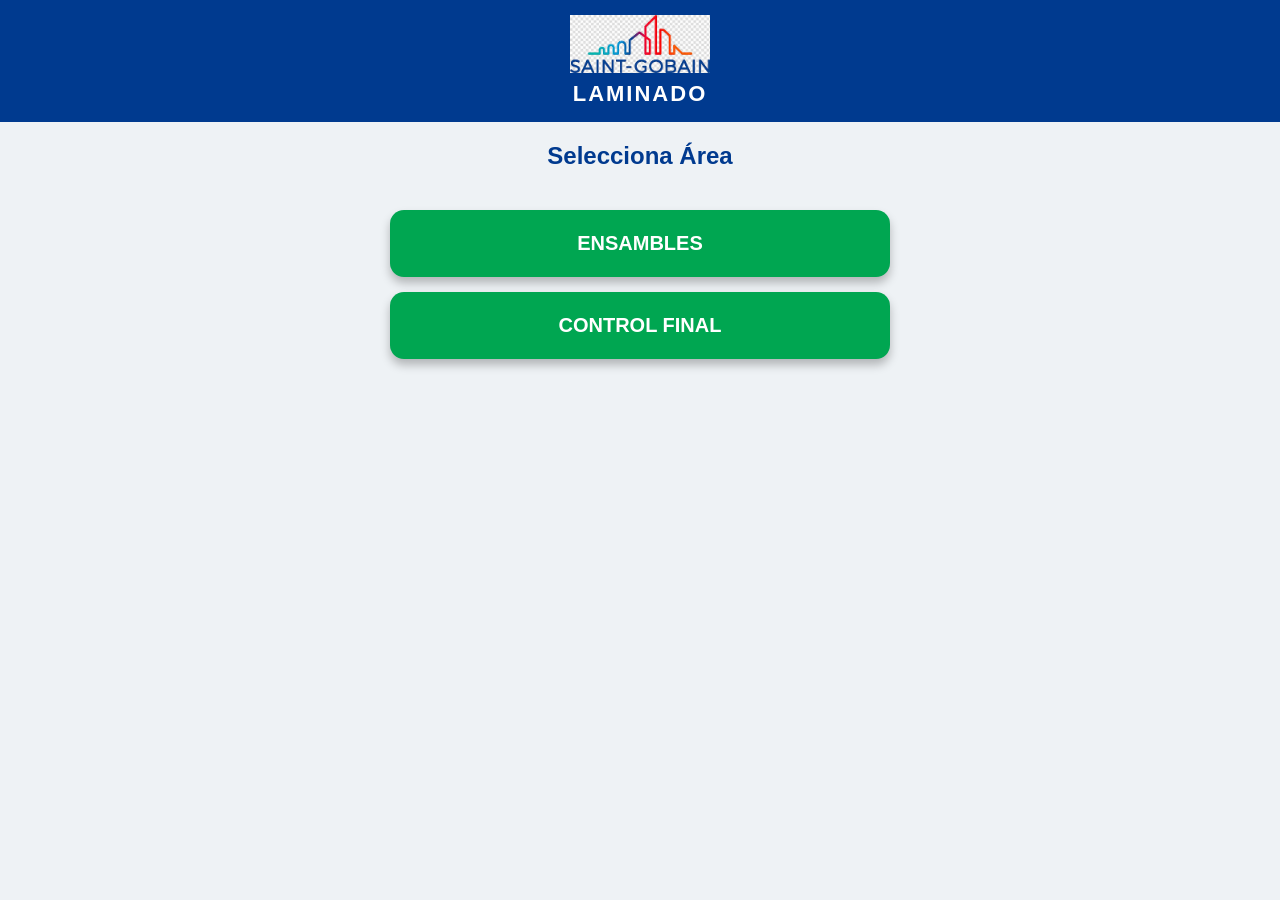
==== index.html @ 23289f36 "ACTUALIZACION" ====
<!DOCTYPE html>
<html lang="es">
<head>
  <meta charset="UTF-8">
  <title>Laminado</title>
  <link rel="stylesheet" href="style.css">
</head>
<body>

<div class="header">
  <img src="logo.png" class="logo">
  <h1>LAMINADO</h1>
</div>

<h2>Selecciona Área</h2>

<div class="grid">
  <button onclick="selectArea('Ensamble')">ENSAMBLES</button>
  <button onclick="selectArea('Control Final')">CONTROL FINAL</button>
</div>

<script src="app.js"></script>
</body>
</html>
---- style.css ----
body {
  font-family: Arial, sans-serif;
  margin: 0;
  background: #eef2f5;
  text-align: center;
}

/* HEADER */
.header {
  background: #003A8F;
  color: white;
  padding: 15px;
  display: flex;
  flex-direction: column;
  align-items: center;
}

.logo {
  width: 140px;
  margin-bottom: 8px;
}

h1 {
  margin: 0;
  font-size: 22px;
  letter-spacing: 2px;
}

/* TITULOS */
h2 {
  margin: 20px 0;
  color: #003A8F;
}

/* GRID */
.grid {
  display: flex;
  flex-direction: column;
  gap: 15px;
  padding: 20px;
  max-width: 500px;
  margin: auto;
}

/* BOTONES */
button {
  padding: 22px;
  font-size: 20px;
  border-radius: 14px;
  border: none;
  background: #00A651;
  color: white;
  font-weight: bold;
  box-shadow: 0 6px 10px rgba(0,0,0,0.25);
}

button:active {
  background: #007a3d;
}

/* BOTON REGRESAR */
.back {
  margin-top: 20px;
  background: #003A8F;
}
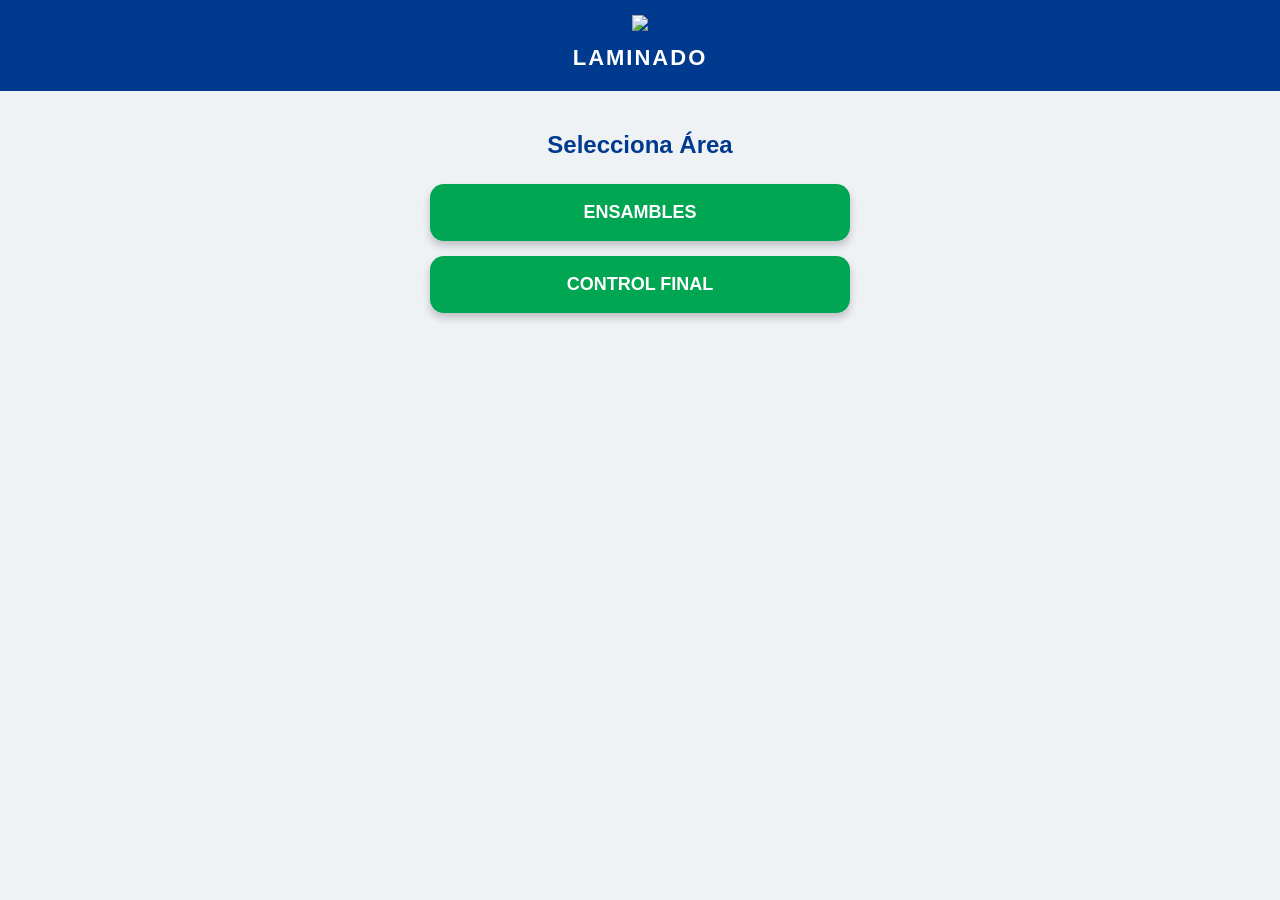
==== commit 643d3352: "NUEVO" ====
--- a/index.html
+++ b/index.html
@@ -2,19 +2,20 @@
 <html lang="es">
 <head>
   <meta charset="UTF-8">
+  <meta name="viewport" content="width=device-width, initial-scale=1.0">
   <title>Laminado</title>
   <link rel="stylesheet" href="style.css">
 </head>
 <body>
 
 <div class="header">
-  <img src="logo.png" class="logo">
+  <img src="logo.svg" class="logo">
   <h1>LAMINADO</h1>
 </div>
 
-<h2>Selecciona Área</h2>
+<div class="container">
+  <h2>Selecciona Área</h2>
 
-<div class="grid">
   <button onclick="selectArea('Ensamble')">ENSAMBLES</button>
   <button onclick="selectArea('Control Final')">CONTROL FINAL</button>
 </div>
--- a/style.css
+++ b/style.css
@@ -2,56 +2,53 @@
   font-family: Arial, sans-serif;
   margin: 0;
   background: #eef2f5;
-  text-align: center;
 }
 
 /* HEADER */
 .header {
   background: #003A8F;
   color: white;
-  padding: 15px;
-  display: flex;
-  flex-direction: column;
-  align-items: center;
+  text-align: center;
+  padding: 15px 10px;
 }
 
 .logo {
-  width: 140px;
-  margin-bottom: 8px;
+  width: 120px;
+  margin-bottom: 5px;
 }
 
+/* CONTENEDOR */
+.container {
+  max-width: 420px;
+  margin: auto;
+  padding: 20px;
+  text-align: center;
+}
+
+/* TITULOS */
 h1 {
-  margin: 0;
+  margin: 5px 0;
   font-size: 22px;
   letter-spacing: 2px;
 }
 
-/* TITULOS */
 h2 {
-  margin: 20px 0;
+  margin-bottom: 25px;
   color: #003A8F;
-}
-
-/* GRID */
-.grid {
-  display: flex;
-  flex-direction: column;
-  gap: 15px;
-  padding: 20px;
-  max-width: 500px;
-  margin: auto;
 }
 
 /* BOTONES */
 button {
-  padding: 22px;
-  font-size: 20px;
+  width: 100%;
+  padding: 18px;
+  margin-bottom: 15px;
+  font-size: 18px;
   border-radius: 14px;
   border: none;
   background: #00A651;
   color: white;
   font-weight: bold;
-  box-shadow: 0 6px 10px rgba(0,0,0,0.25);
+  box-shadow: 0 5px 8px rgba(0,0,0,0.2);
 }
 
 button:active {
@@ -60,6 +57,6 @@
 
 /* BOTON REGRESAR */
 .back {
+  background: #003A8F;
   margin-top: 20px;
-  background: #003A8F;
 }
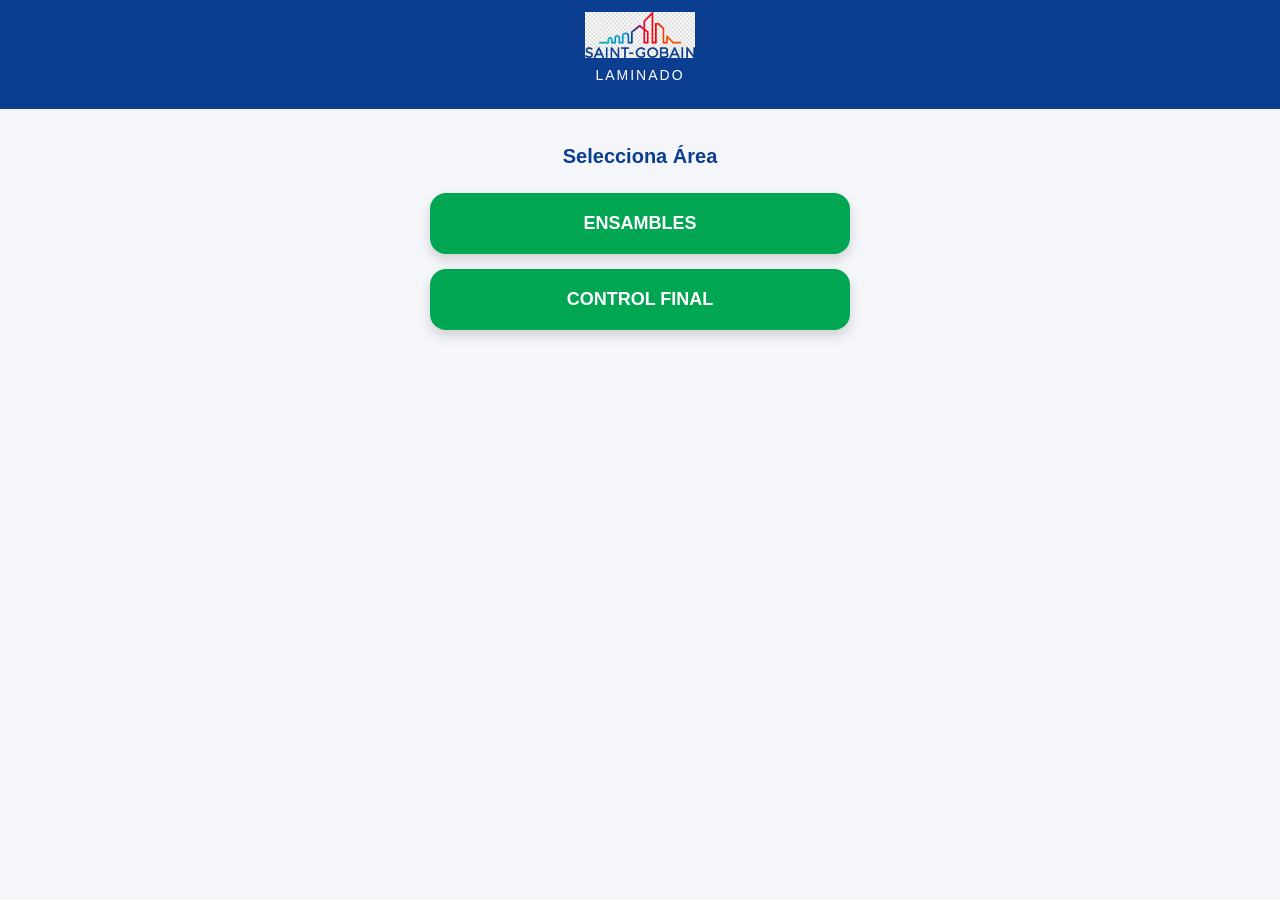
==== commit b9ad1052: "EFECTIVO" ====
--- a/index.html
+++ b/index.html
@@ -9,15 +9,20 @@
 <body>
 
 <div class="header">
-  <img src="logo.svg" class="logo">
-  <h1>LAMINADO</h1>
+  <img src="logo.png" class="logo">
+  <p class="subtitle">LAMINADO</p>
 </div>
 
 <div class="container">
   <h2>Selecciona Área</h2>
 
-  <button onclick="selectArea('Ensamble')">ENSAMBLES</button>
-  <button onclick="selectArea('Control Final')">CONTROL FINAL</button>
+  <button class="card-btn" onclick="selectArea('Ensamble')">
+    ENSAMBLES
+  </button>
+
+  <button class="card-btn" onclick="selectArea('Control Final')">
+    CONTROL FINAL
+  </button>
 </div>
 
 <script src="app.js"></script>
--- a/style.css
+++ b/style.css
@@ -1,62 +1,83 @@
 body {
-  font-family: Arial, sans-serif;
   margin: 0;
-  background: #eef2f5;
+  font-family: 'Segoe UI', Arial, sans-serif;
+  background: #F4F6F9;
+  color: #333;
 }
 
 /* HEADER */
 .header {
-  background: #003A8F;
-  color: white;
+  background: #0B3D91;
   text-align: center;
-  padding: 15px 10px;
+  padding: 12px 10px;
 }
 
 .logo {
-  width: 120px;
-  margin-bottom: 5px;
+  width: 110px;
+}
+
+.subtitle {
+  color: white;
+  font-size: 14px;
+  letter-spacing: 2px;
+  margin-top: 5px;
 }
 
 /* CONTENEDOR */
 .container {
   max-width: 420px;
   margin: auto;
-  padding: 20px;
-  text-align: center;
+  padding: 20px 16px;
 }
 
-/* TITULOS */
-h1 {
-  margin: 5px 0;
-  font-size: 22px;
-  letter-spacing: 2px;
+/* TITULO */
+h2 {
+  text-align: center;
+  margin-bottom: 25px;
+  color: #0B3D91;
+  font-size: 20px;
 }
 
-h2 {
-  margin-bottom: 25px;
-  color: #003A8F;
+/* BOTONES PRINCIPALES */
+.card-btn {
+  width: 100%;
+  padding: 20px;
+  margin-bottom: 15px;
+  border-radius: 16px;
+  border: none;
+  font-size: 18px;
+  font-weight: bold;
+  background: #00A651;
+  color: white;
+  box-shadow: 0 6px 12px rgba(0,0,0,0.15);
+  transition: transform 0.1s;
 }
 
-/* BOTONES */
-button {
+.card-btn:active {
+  transform: scale(0.97);
+}
+
+/* BOTONES LINEAS */
+#lineas button {
   width: 100%;
   padding: 18px;
-  margin-bottom: 15px;
-  font-size: 18px;
+  margin-bottom: 12px;
   border-radius: 14px;
   border: none;
+  font-size: 17px;
   background: #00A651;
   color: white;
   font-weight: bold;
-  box-shadow: 0 5px 8px rgba(0,0,0,0.2);
-}
-
-button:active {
-  background: #007a3d;
 }
 
 /* BOTON REGRESAR */
-.back {
-  background: #003A8F;
-  margin-top: 20px;
+.back-btn {
+  width: 60%;
+  margin: 25px auto 0;
+  display: block;
+  padding: 14px;
+  border-radius: 12px;
+  background: #0B3D91;
+  color: white;
+  font-weight: bold;
 }
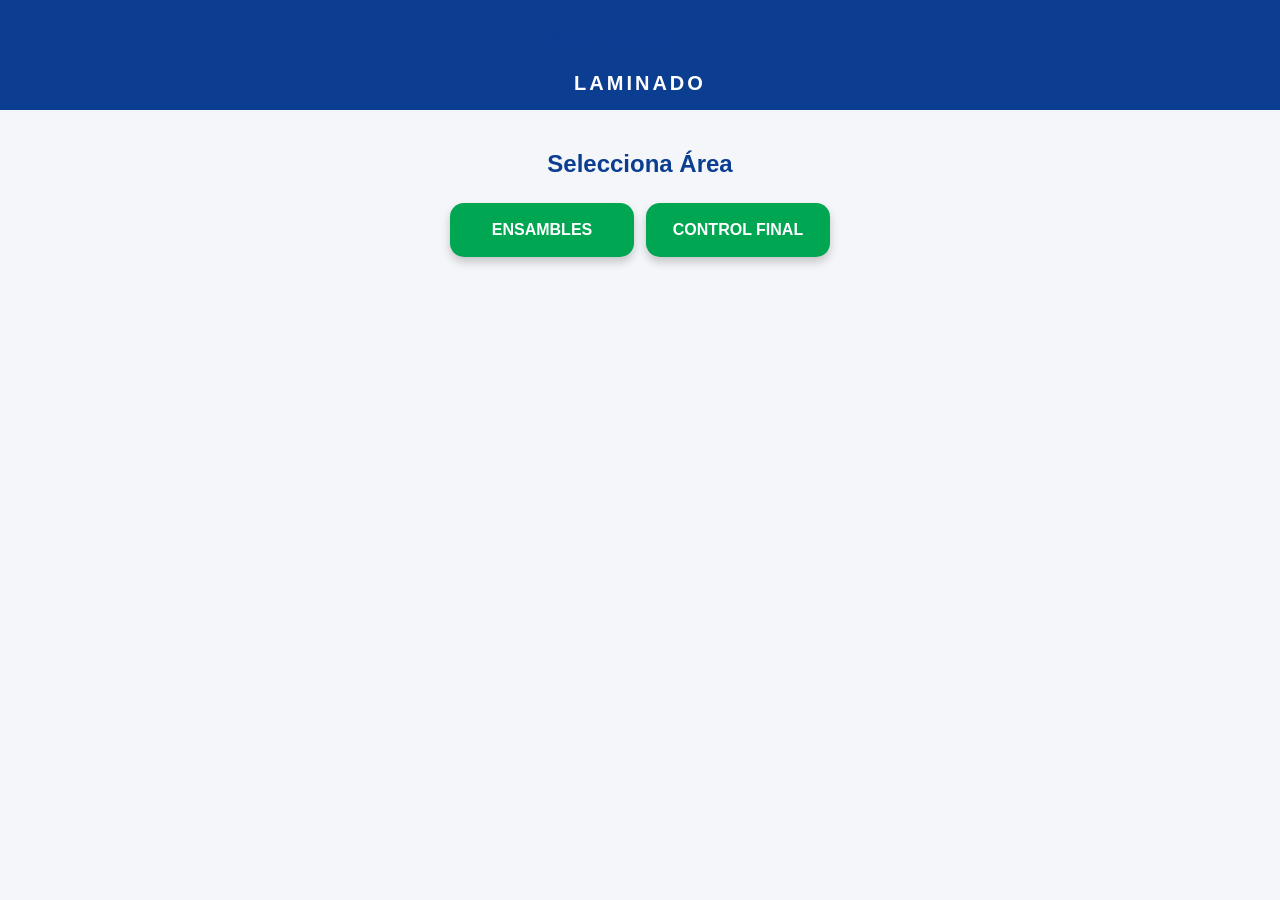
==== commit 65681026: "F" ====
--- a/index.html
+++ b/index.html
@@ -9,20 +9,24 @@
 <body>
 
 <div class="header">
-  <img src="logo.png" class="logo">
-  <p class="subtitle">LAMINADO</p>
+
+  <!-- LOGO SVG INTEGRADO -->
+  <svg viewBox="0 0 300 80" class="logo">
+    <text x="0" y="50" font-size="28" fill="#0B3D91" font-weight="bold">
+      SAINT-GOBAIN
+    </text>
+  </svg>
+
+  <div class="title">LAMINADO</div>
 </div>
 
 <div class="container">
   <h2>Selecciona Área</h2>
 
-  <button class="card-btn" onclick="selectArea('Ensamble')">
-    ENSAMBLES
-  </button>
-
-  <button class="card-btn" onclick="selectArea('Control Final')">
-    CONTROL FINAL
-  </button>
+  <div class="grid">
+    <button onclick="selectArea('Ensamble')">ENSAMBLES</button>
+    <button onclick="selectArea('Control Final')">CONTROL FINAL</button>
+  </div>
 </div>
 
 <script src="app.js"></script>
--- a/style.css
+++ b/style.css
@@ -1,83 +1,74 @@
+* {
+  box-sizing: border-box;
+}
+
 body {
   margin: 0;
-  font-family: 'Segoe UI', Arial, sans-serif;
+  font-family: 'Segoe UI', Arial;
   background: #F4F6F9;
-  color: #333;
 }
 
 /* HEADER */
 .header {
   background: #0B3D91;
   text-align: center;
-  padding: 12px 10px;
+  padding: 15px 10px;
 }
 
 .logo {
-  width: 110px;
+  width: 180px;
 }
 
-.subtitle {
+.title {
   color: white;
-  font-size: 14px;
-  letter-spacing: 2px;
+  font-size: 20px;
+  letter-spacing: 3px;
   margin-top: 5px;
+  font-weight: bold;
 }
 
-/* CONTENEDOR */
+/* CONTENIDO */
 .container {
+  width: 100%;
   max-width: 420px;
   margin: auto;
-  padding: 20px 16px;
+  padding: 20px;
 }
 
 /* TITULO */
 h2 {
   text-align: center;
+  color: #0B3D91;
   margin-bottom: 25px;
-  color: #0B3D91;
-  font-size: 20px;
 }
 
-/* BOTONES PRINCIPALES */
-.card-btn {
-  width: 100%;
-  padding: 20px;
-  margin-bottom: 15px;
-  border-radius: 16px;
+/* GRID RESPONSIVE */
+.grid {
+  display: flex;
+  flex-direction: row;
+  gap: 12px;
+}
+
+/* BOTONES */
+button {
+  flex: 1;
+  padding: 18px;
+  font-size: 16px;
+  border-radius: 14px;
   border: none;
-  font-size: 18px;
-  font-weight: bold;
   background: #00A651;
   color: white;
-  box-shadow: 0 6px 12px rgba(0,0,0,0.15);
-  transition: transform 0.1s;
+  font-weight: bold;
+  box-shadow: 0 5px 10px rgba(0,0,0,0.2);
 }
 
-.card-btn:active {
+button:active {
   transform: scale(0.97);
 }
 
-/* BOTONES LINEAS */
-#lineas button {
-  width: 100%;
-  padding: 18px;
-  margin-bottom: 12px;
-  border-radius: 14px;
-  border: none;
-  font-size: 17px;
-  background: #00A651;
-  color: white;
-  font-weight: bold;
-}
-
-/* BOTON REGRESAR */
-.back-btn {
-  width: 60%;
-  margin: 25px auto 0;
-  display: block;
-  padding: 14px;
-  border-radius: 12px;
-  background: #0B3D91;
-  color: white;
-  font-weight: bold;
+/* RESPONSIVE EXTRA */
+@media (max-width: 400px) {
+  .grid {
+    flex-direction: column;
+  }
 }
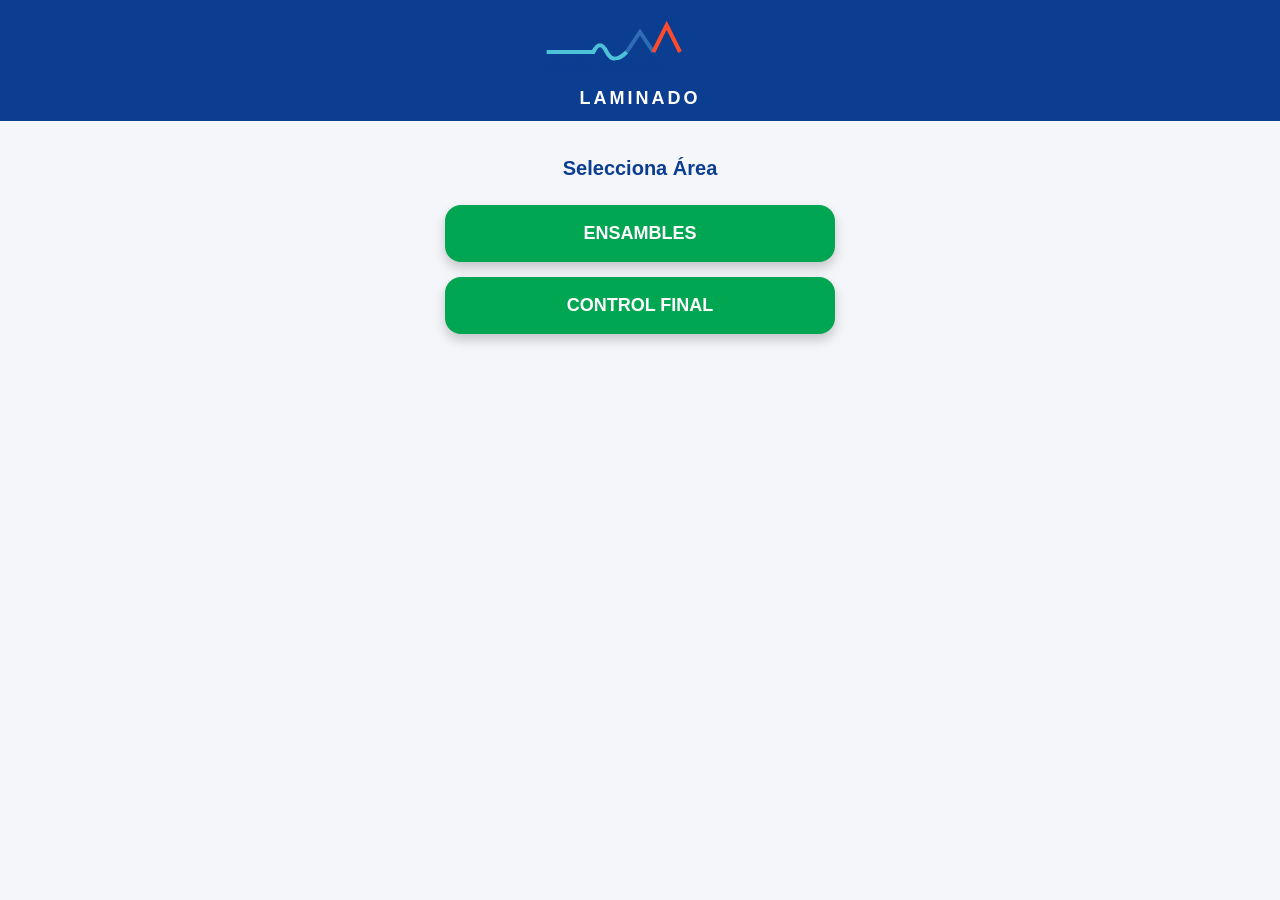
==== commit c09f0105: "1.0" ====
--- a/index.html
+++ b/index.html
@@ -10,9 +10,12 @@
 
 <div class="header">
 
-  <!-- LOGO SVG INTEGRADO -->
-  <svg viewBox="0 0 300 80" class="logo">
-    <text x="0" y="50" font-size="28" fill="#0B3D91" font-weight="bold">
+  <!-- LOGO SVG -->
+  <svg viewBox="0 0 300 100" class="logo">
+    <path d="M10 60 H80 Q90 40 100 60 T130 60" stroke="#4CC3D9" stroke-width="6" fill="none"/>
+    <path d="M130 60 L150 30 L170 60" stroke="#2F6DB5" stroke-width="6" fill="none"/>
+    <path d="M170 60 L190 20 L210 60" stroke="#FF4B2B" stroke-width="6" fill="none"/>
+    <text x="10" y="90" font-size="24" fill="#0B3D91" font-weight="bold">
       SAINT-GOBAIN
     </text>
   </svg>
@@ -23,10 +26,8 @@
 <div class="container">
   <h2>Selecciona Área</h2>
 
-  <div class="grid">
-    <button onclick="selectArea('Ensamble')">ENSAMBLES</button>
-    <button onclick="selectArea('Control Final')">CONTROL FINAL</button>
-  </div>
+  <button onclick="selectArea('Ensamble')">ENSAMBLES</button>
+  <button onclick="selectArea('Control Final')">CONTROL FINAL</button>
 </div>
 
 <script src="app.js"></script>
--- a/style.css
+++ b/style.css
@@ -4,7 +4,7 @@
 
 body {
   margin: 0;
-  font-family: 'Segoe UI', Arial;
+  font-family: 'Segoe UI', Arial, sans-serif;
   background: #F4F6F9;
 }
 
@@ -12,27 +12,26 @@
 .header {
   background: #0B3D91;
   text-align: center;
-  padding: 15px 10px;
+  padding: 12px 10px;
 }
 
 .logo {
-  width: 180px;
+  width: 200px;
+  margin-bottom: 5px;
 }
 
 .title {
   color: white;
-  font-size: 20px;
+  font-size: 18px;
   letter-spacing: 3px;
-  margin-top: 5px;
   font-weight: bold;
 }
 
-/* CONTENIDO */
+/* CONTENEDOR */
 .container {
-  width: 100%;
   max-width: 420px;
   margin: auto;
-  padding: 20px;
+  padding: 20px 15px;
 }
 
 /* TITULO */
@@ -40,35 +39,29 @@
   text-align: center;
   color: #0B3D91;
   margin-bottom: 25px;
-}
-
-/* GRID RESPONSIVE */
-.grid {
-  display: flex;
-  flex-direction: row;
-  gap: 12px;
+  font-size: 20px;
 }
 
 /* BOTONES */
 button {
-  flex: 1;
+  width: 100%;
   padding: 18px;
-  font-size: 16px;
-  border-radius: 14px;
+  margin-bottom: 15px;
+  font-size: 18px;
+  border-radius: 16px;
   border: none;
   background: #00A651;
   color: white;
   font-weight: bold;
-  box-shadow: 0 5px 10px rgba(0,0,0,0.2);
+  box-shadow: 0 6px 12px rgba(0,0,0,0.2);
 }
 
 button:active {
   transform: scale(0.97);
 }
 
-/* RESPONSIVE EXTRA */
-@media (max-width: 400px) {
-  .grid {
-    flex-direction: column;
-  }
+/* BOTON REGRESAR */
+.back-btn {
+  background: #0B3D91;
+  margin-top: 10px;
 }
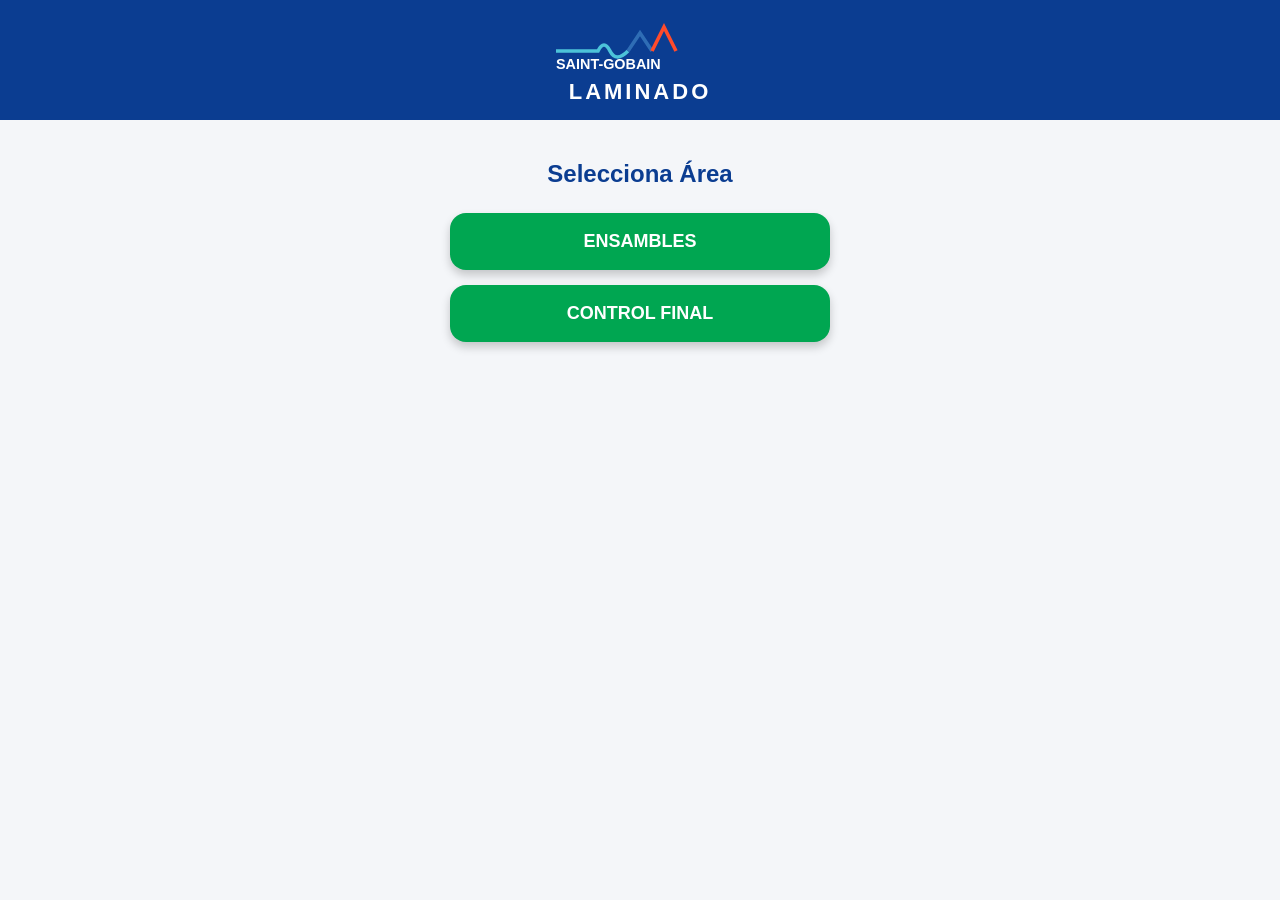
==== commit 5c91f6ab: "1.01" ====
--- a/index.html
+++ b/index.html
@@ -15,7 +15,7 @@
     <path d="M10 60 H80 Q90 40 100 60 T130 60" stroke="#4CC3D9" stroke-width="6" fill="none"/>
     <path d="M130 60 L150 30 L170 60" stroke="#2F6DB5" stroke-width="6" fill="none"/>
     <path d="M170 60 L190 20 L210 60" stroke="#FF4B2B" stroke-width="6" fill="none"/>
-    <text x="10" y="90" font-size="24" fill="#0B3D91" font-weight="bold">
+    <text x="10" y="90" font-size="24" fill="white" font-weight="bold">
       SAINT-GOBAIN
     </text>
   </svg>
--- a/style.css
+++ b/style.css
@@ -4,7 +4,7 @@
 
 body {
   margin: 0;
-  font-family: 'Segoe UI', Arial, sans-serif;
+  font-family: Arial, sans-serif;
   background: #F4F6F9;
 }
 
@@ -12,37 +12,35 @@
 .header {
   background: #0B3D91;
   text-align: center;
-  padding: 12px 10px;
+  padding: 15px 10px;
 }
 
 .logo {
-  width: 200px;
-  margin-bottom: 5px;
+  width: 180px;
 }
 
 .title {
   color: white;
-  font-size: 18px;
+  font-size: 22px;
   letter-spacing: 3px;
   font-weight: bold;
 }
 
-/* CONTENEDOR */
+/* CONTENIDO */
 .container {
   max-width: 420px;
   margin: auto;
-  padding: 20px 15px;
+  padding: 20px;
 }
 
-/* TITULO */
+/* TITULOS */
 h2 {
   text-align: center;
   color: #0B3D91;
   margin-bottom: 25px;
-  font-size: 20px;
 }
 
-/* BOTONES */
+/* BOTONES (VERTICAL SIEMPRE) */
 button {
   width: 100%;
   padding: 18px;
@@ -53,15 +51,16 @@
   background: #00A651;
   color: white;
   font-weight: bold;
-  box-shadow: 0 6px 12px rgba(0,0,0,0.2);
+  box-shadow: 0 5px 10px rgba(0,0,0,0.2);
 }
 
-button:active {
-  transform: scale(0.97);
+/* LINEAS TAMBIÉN VERTICALES */
+#lineas button {
+  width: 100%;
+  display: block;
 }
 
 /* BOTON REGRESAR */
 .back-btn {
   background: #0B3D91;
-  margin-top: 10px;
 }
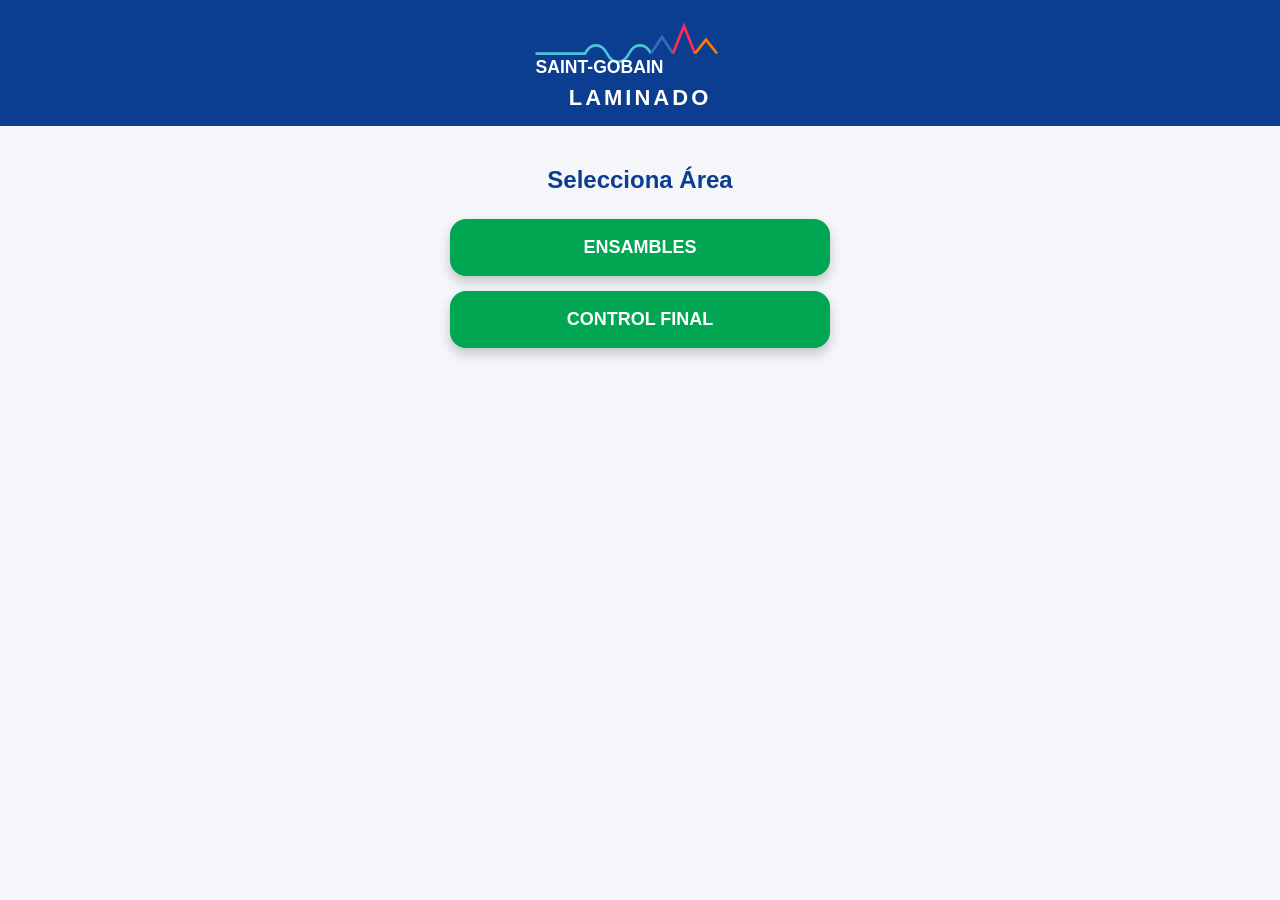
==== commit 1b650422: "1.001" ====
--- a/index.html
+++ b/index.html
@@ -10,24 +10,40 @@
 
 <div class="header">
 
-  <!-- LOGO SVG -->
-  <svg viewBox="0 0 300 100" class="logo">
-    <path d="M10 60 H80 Q90 40 100 60 T130 60" stroke="#4CC3D9" stroke-width="6" fill="none"/>
-    <path d="M130 60 L150 30 L170 60" stroke="#2F6DB5" stroke-width="6" fill="none"/>
-    <path d="M170 60 L190 20 L210 60" stroke="#FF4B2B" stroke-width="6" fill="none"/>
-    <text x="10" y="90" font-size="24" fill="white" font-weight="bold">
+  <!-- LOGO MÁS FIEL -->
+  <svg viewBox="0 0 400 120" class="logo">
+
+    <!-- línea base -->
+    <path d="M10 70 H100 
+             C110 50,130 50,140 70 
+             S170 90,180 70 
+             S210 50,220 70" 
+          stroke="#4CC3D9" stroke-width="5" fill="none"/>
+
+    <!-- edificios -->
+    <path d="M220 70 L240 40 L260 70" stroke="#2F6DB5" stroke-width="5" fill="none"/>
+    <path d="M260 70 L280 20 L300 70" stroke="#FF2D55" stroke-width="5" fill="none"/>
+    <path d="M300 70 L320 45 L340 70" stroke="#FF7A00" stroke-width="5" fill="none"/>
+
+    <!-- texto -->
+    <text x="10" y="105" font-size="32" fill="white" font-weight="bold">
       SAINT-GOBAIN
     </text>
+
   </svg>
 
   <div class="title">LAMINADO</div>
 </div>
 
 <div class="container">
+
   <h2>Selecciona Área</h2>
 
-  <button onclick="selectArea('Ensamble')">ENSAMBLES</button>
-  <button onclick="selectArea('Control Final')">CONTROL FINAL</button>
+  <div class="buttons">
+    <button onclick="selectArea('Ensamble')">ENSAMBLES</button>
+    <button onclick="selectArea('Control Final')">CONTROL FINAL</button>
+  </div>
+
 </div>
 
 <script src="app.js"></script>
--- a/style.css
+++ b/style.css
@@ -16,7 +16,7 @@
 }
 
 .logo {
-  width: 180px;
+  width: 220px;
 }
 
 .title {
@@ -26,41 +26,40 @@
   font-weight: bold;
 }
 
-/* CONTENIDO */
+/* CONTENEDOR */
 .container {
   max-width: 420px;
   margin: auto;
   padding: 20px;
 }
 
-/* TITULOS */
+/* TITULO */
 h2 {
   text-align: center;
   color: #0B3D91;
   margin-bottom: 25px;
 }
 
-/* BOTONES (VERTICAL SIEMPRE) */
+/* BOTONES CENTRADOS EN COLUMNA */
+.buttons {
+  display: flex;
+  flex-direction: column;
+  gap: 15px;
+}
+
+/* BOTONES */
 button {
   width: 100%;
   padding: 18px;
-  margin-bottom: 15px;
   font-size: 18px;
   border-radius: 16px;
   border: none;
   background: #00A651;
   color: white;
   font-weight: bold;
-  box-shadow: 0 5px 10px rgba(0,0,0,0.2);
+  box-shadow: 0 6px 12px rgba(0,0,0,0.2);
 }
 
-/* LINEAS TAMBIÉN VERTICALES */
-#lineas button {
-  width: 100%;
-  display: block;
-}
-
-/* BOTON REGRESAR */
-.back-btn {
-  background: #0B3D91;
+button:active {
+  transform: scale(0.97);
 }
